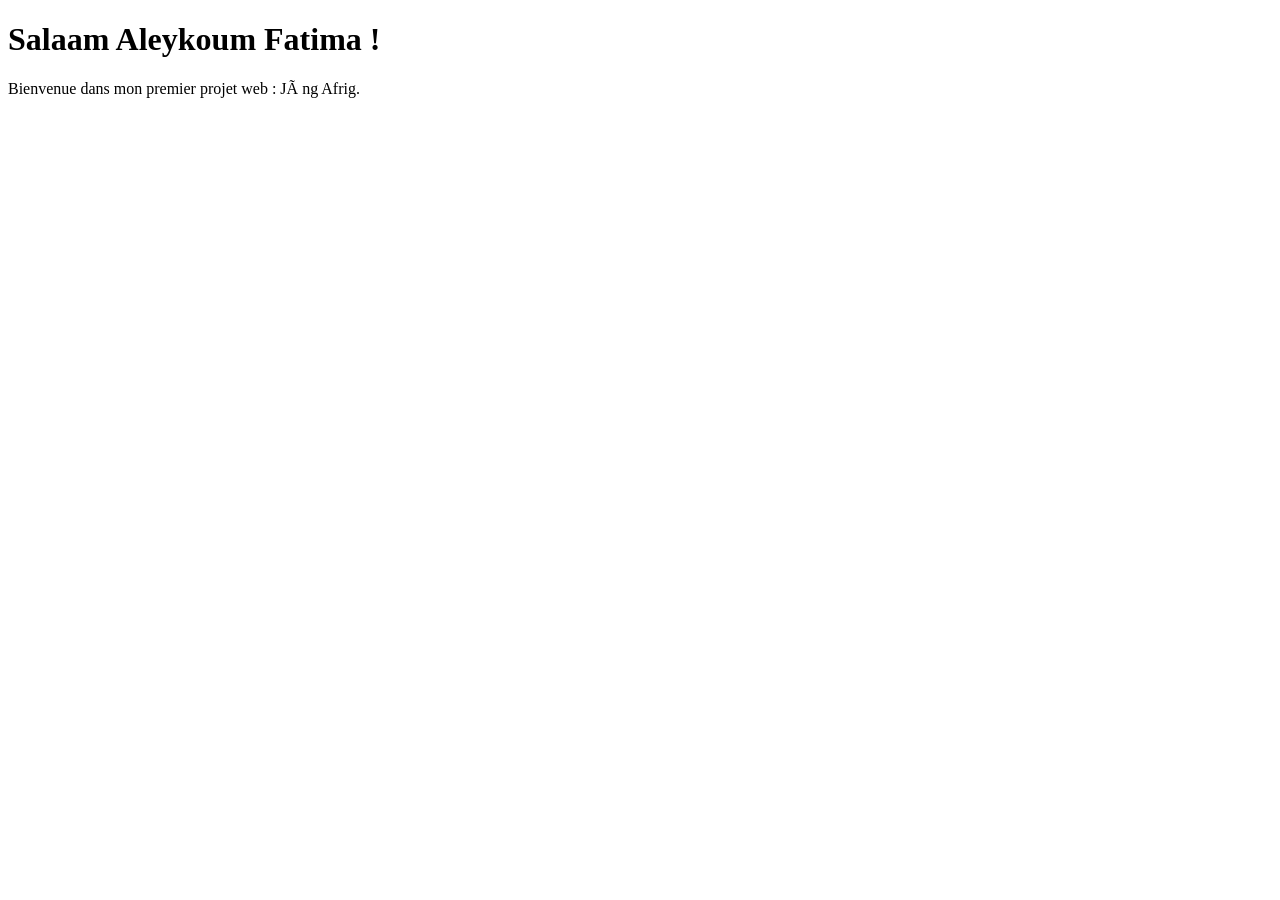
==== index.html @ d3136662 "v0 : premier setup avec hello world" ====
<!DOCTYPE html>
<html lang="fr">
<head>
<meta charset="UTF -8">
<title >Salaam Aleykoum Fatima</title >
</head>
<body>
<h1>Salaam Aleykoum Fatima !</h1>
<p>Bienvenue dans mon premier projet web : Jàng Afrig.</p>
</body>
</html>
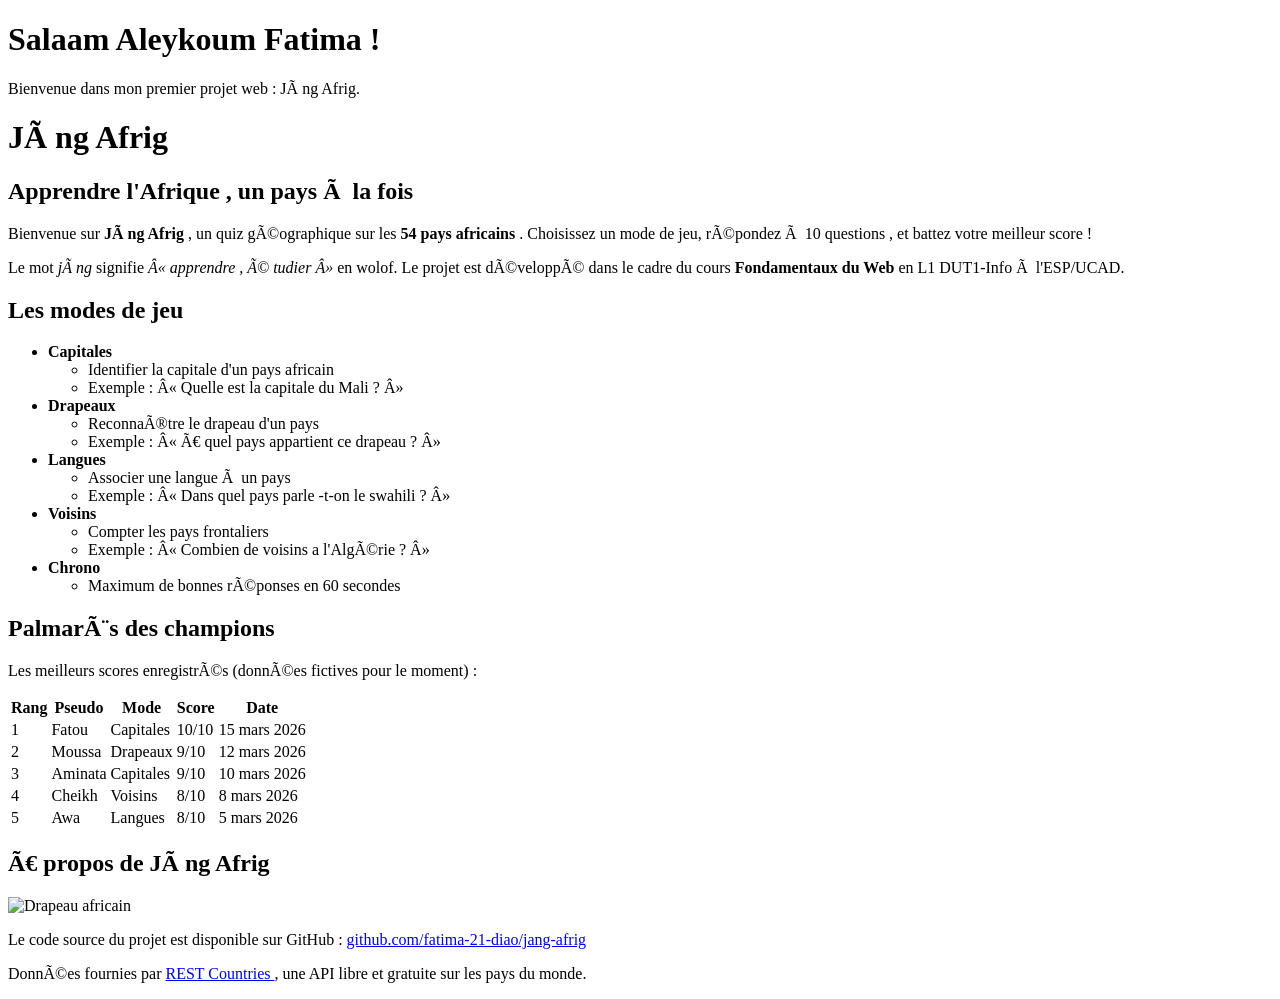
==== commit 7724bd8e: "v1" ====
--- a/index.html
+++ b/index.html
@@ -8,4 +8,127 @@
 <h1>Salaam Aleykoum Fatima !</h1>
 <p>Bienvenue dans mon premier projet web : Jàng Afrig.</p>
 </body>
+</html>
+<!DOCTYPE html>
+<html lang="fr">
+<head>
+<meta charset="UTF -8">
+<title >Jàng Afrig </title >
+</head>
+<body>
+    <h1>Jàng Afrig </h1>
+<h2>Apprendre l'Afrique , un pays à la fois </h2>
+<p>
+Bienvenue sur <strong >Jàng Afrig </strong >, un quiz géographique sur
+les
+<strong >54 pays africains </strong >. Choisissez un mode de jeu,
+répondez à
+10 questions , et battez votre meilleur score !
+</p>
+<p>
+    Le mot <em>jàng</em> signifie <em>«&nbsp;apprendre , é
+tudier&nbsp;»</em>
+en wolof. Le projet est développé dans le cadre du cours
+<strong >Fondamentaux du Web </strong > en L1 DUT1-Info à l'ESP/UCAD.
+</p>
+<h2>Les modes de jeu </h2>
+<ul>
+<li>
+<strong >Capitales </strong >
+<ul>
+<li>Identifier la capitale d'un pays africain </li>
+<li>Exemple : « Quelle est la capitale du Mali ? »</li>
+</ul>
+</li>
+<li>
+<strong >Drapeaux </strong >
+<ul>
+<li>Reconnaître le drapeau d'un pays </li>
+<li>Exemple : « À quel pays appartient ce drapeau ? »</li>
+</ul>
+</li>
+<li>
+<strong >Langues </strong >
+<ul>
+<li>Associer une langue à un pays </li>
+<li>Exemple : « Dans quel pays parle -t-on le swahili ? »</li>
+</ul>
+</li>
+<li>
+<strong >Voisins </strong >
+<ul>
+<li>Compter les pays frontaliers </li>
+<li>Exemple : « Combien de voisins a l'Algérie ? »</li>
+</ul>
+</li>
+<li>
+<strong >Chrono </strong >
+<ul>
+<li>Maximum de bonnes réponses en 60 secondes </li>
+</ul>
+</li>
+</ul>
+<h2>Palmarès des champions </h2>
+<p>Les meilleurs scores enregistrés (données fictives pour le moment)
+:</p>
+<table >
+<tr>
+<th>Rang </th>
+<th>Pseudo </th>
+<th>Mode </th>
+<th>Score </th>
+<th>Date </th>
+</tr>
+<tr>
+<td>1</td>
+<td>Fatou </td>
+<td>Capitales </td>
+<td>10/10</td>
+<td>15 mars 2026</td>
+</tr>
+<tr>
+<td>2</td>
+<td>Moussa </td>
+<td>Drapeaux </td>
+<td>9/10</td>
+<td>12 mars 2026</td>
+</tr>
+<tr>
+<td>3</td>
+<td>Aminata </td>
+<td>Capitales </td>
+<td>9/10</td>
+<td>10 mars 2026</td>
+</tr>
+<tr>
+<td>4</td>
+<td>Cheikh </td>
+<td>Voisins </td>
+<td>8/10</td>
+<td>8 mars 2026</td>
+</tr>
+<tr>
+<td>5</td>
+<td>Awa </td>
+<td>Langues </td>
+<td>8/10</td>
+<td>5 mars 2026</td>
+</tr>
+</table >
+<h2>À propos de Jàng Afrig </h2>
+<p>
+<img src="images/drapeau.png" alt="Drapeau africain" width="200">
+</p>
+<p>
+Le code source du projet est disponible sur GitHub :
+<a href="https://github.com/fatima-21-diao/jang-afrig">
+github.com/fatima-21-diao/jang-afrig
+</a>
+</p>
+<p>
+Données fournies par
+<a href="https://restcountries.com">REST Countries </a>,
+une API libre et gratuite sur les pays du monde.
+</p>
+</body>
 </html>
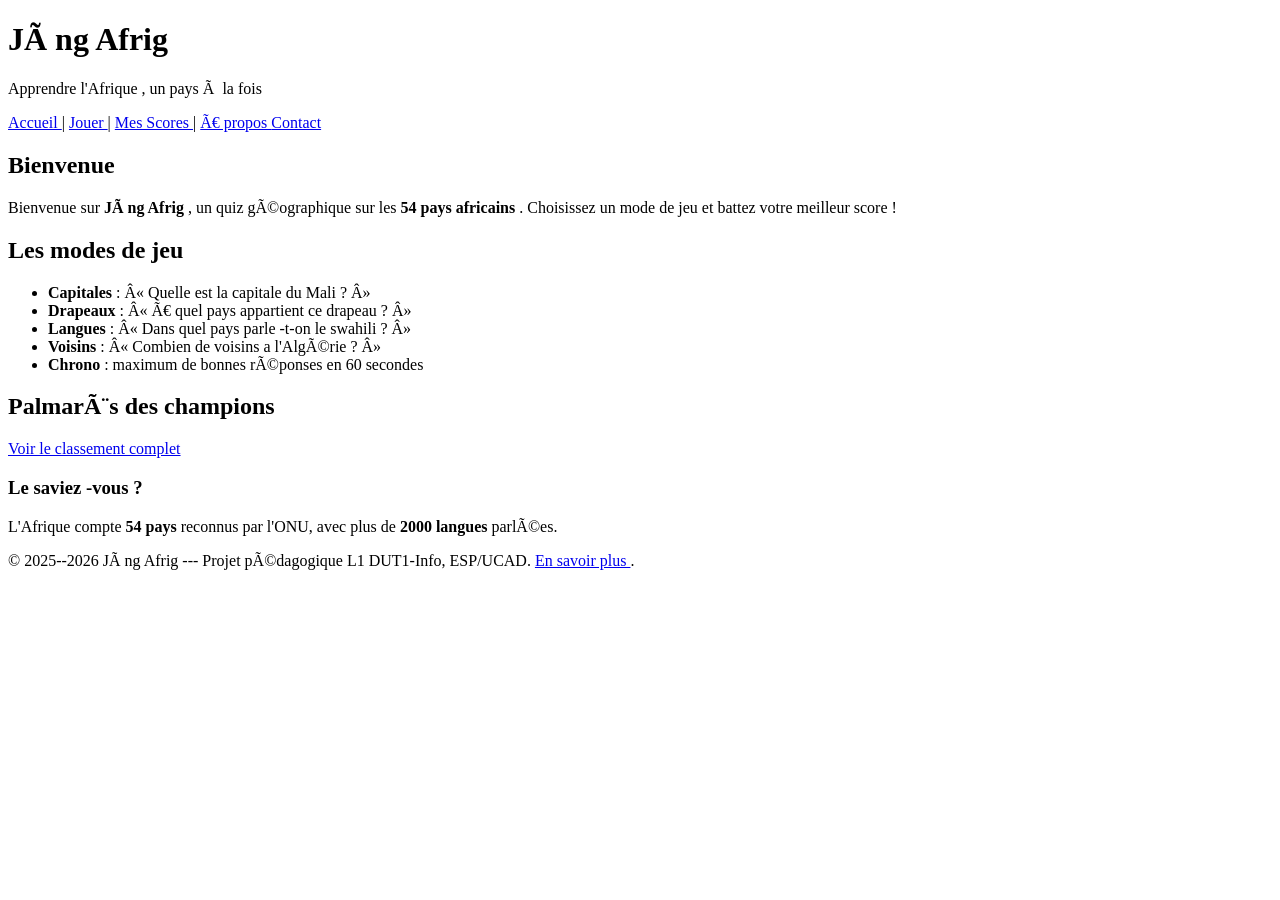
==== commit 094a48fd: "v0.2 : 5 pages HTML semantiques + formulaire" ====
--- a/index.html
+++ b/index.html
@@ -5,130 +5,61 @@
 <title >Salaam Aleykoum Fatima</title >
 </head>
 <body>
-<h1>Salaam Aleykoum Fatima !</h1>
-<p>Bienvenue dans mon premier projet web : Jàng Afrig.</p>
-</body>
-</html>
-<!DOCTYPE html>
-<html lang="fr">
-<head>
-<meta charset="UTF -8">
-<title >Jàng Afrig </title >
-</head>
-<body>
-    <h1>Jàng Afrig </h1>
-<h2>Apprendre l'Afrique , un pays à la fois </h2>
+<header >
+<h1>Jàng Afrig </h1>
+<p>Apprendre l'Afrique , un pays à la fois </p>
+</header >
+<nav>
+<a href="index.html">Accueil </a> |
+<a href="quiz.html">Jouer </a> |
+<a href="scores.html">Mes Scores </a> |
+<a href="apropos.html">À propos </a>
+<a href="contact.html">Contact</a>
+</nav>
+<main>
+<section >
+<h2>Bienvenue </h2>
 <p>
-Bienvenue sur <strong >Jàng Afrig </strong >, un quiz géographique sur
-les
-<strong >54 pays africains </strong >. Choisissez un mode de jeu,
-répondez à
-10 questions , et battez votre meilleur score !
+Bienvenue sur <strong >Jàng Afrig </strong >, un quiz
+géographique sur les
+<strong >54 pays africains </strong >. Choisissez un mode de
+jeu et battez
+votre meilleur score !
 </p>
-<p>
-    Le mot <em>jàng</em> signifie <em>«&nbsp;apprendre , é
-tudier&nbsp;»</em>
-en wolof. Le projet est développé dans le cadre du cours
-<strong >Fondamentaux du Web </strong > en L1 DUT1-Info à l'ESP/UCAD.
-</p>
+</section >
+<section >
 <h2>Les modes de jeu </h2>
 <ul>
-<li>
-<strong >Capitales </strong >
-<ul>
-<li>Identifier la capitale d'un pays africain </li>
-<li>Exemple : « Quelle est la capitale du Mali ? »</li>
+<li><strong >Capitales </strong > : « Quelle est la capitale
+du Mali ? »</li>
+<li><strong >Drapeaux </strong > : « À quel pays appartient
+ce drapeau ? »</li>
+<li><strong >Langues </strong > : « Dans quel pays
+parle -t-on le swahili ? »</li>
+<li><strong >Voisins </strong > : « Combien de voisins a
+l'Algérie ? »</li>
+<li><strong >Chrono </strong > : maximum de bonnes réponses
+en 60 secondes </li>
 </ul>
-</li>
-<li>
-<strong >Drapeaux </strong >
-<ul>
-<li>Reconnaître le drapeau d'un pays </li>
-<li>Exemple : « À quel pays appartient ce drapeau ? »</li>
-</ul>
-</li>
-<li>
-<strong >Langues </strong >
-<ul>
-<li>Associer une langue à un pays </li>
-<li>Exemple : « Dans quel pays parle -t-on le swahili ? »</li>
-</ul>
-</li>
-<li>
-<strong >Voisins </strong >
-<ul>
-<li>Compter les pays frontaliers </li>
-<li>Exemple : « Combien de voisins a l'Algérie ? »</li>
-</ul>
-</li>
-<li>
-<strong >Chrono </strong >
-<ul>
-<li>Maximum de bonnes réponses en 60 secondes </li>
-</ul>
-</li>
-</ul>
+</section >
+<section >
 <h2>Palmarès des champions </h2>
-<p>Les meilleurs scores enregistrés (données fictives pour le moment)
-:</p>
-<table >
-<tr>
-<th>Rang </th>
-<th>Pseudo </th>
-<th>Mode </th>
-<th>Score </th>
-<th>Date </th>
-</tr>
-<tr>
-<td>1</td>
-<td>Fatou </td>
-<td>Capitales </td>
-<td>10/10</td>
-<td>15 mars 2026</td>
-</tr>
-<tr>
-<td>2</td>
-<td>Moussa </td>
-<td>Drapeaux </td>
-<td>9/10</td>
-<td>12 mars 2026</td>
-</tr>
-<tr>
-<td>3</td>
-<td>Aminata </td>
-<td>Capitales </td>
-<td>9/10</td>
-<td>10 mars 2026</td>
-</tr>
-<tr>
-<td>4</td>
-<td>Cheikh </td>
-<td>Voisins </td>
-<td>8/10</td>
-<td>8 mars 2026</td>
-</tr>
-<tr>
-<td>5</td>
-<td>Awa </td>
-<td>Langues </td>
-<td>8/10</td>
-<td>5 mars 2026</td>
-</tr>
-</table >
-<h2>À propos de Jàng Afrig </h2>
+<p><a href="scores.html">Voir le classement complet </a></p>
+</section >
+</main>
+<aside >
+<h3>Le saviez -vous ?</h3>
 <p>
-<img src="images/drapeau.png" alt="Drapeau africain" width="200">
+L'Afrique compte <strong >54 pays </strong > reconnus par l'ONU,
+avec plus de <strong >2000 langues </strong > parlées.
 </p>
+</aside >
+<footer >
 <p>
-Le code source du projet est disponible sur GitHub :
-<a href="https://github.com/fatima-21-diao/jang-afrig">
-github.com/fatima-21-diao/jang-afrig
-</a>
+&copy; 2025--2026 Jàng Afrig --- Projet pédagogique L1
+DUT1-Info, ESP/UCAD.
+<a href="apropos.html">En savoir plus </a>.
 </p>
-<p>
-Données fournies par
-<a href="https://restcountries.com">REST Countries </a>,
-une API libre et gratuite sur les pays du monde.
-</p>
+</footer >
 </body>
 </html>
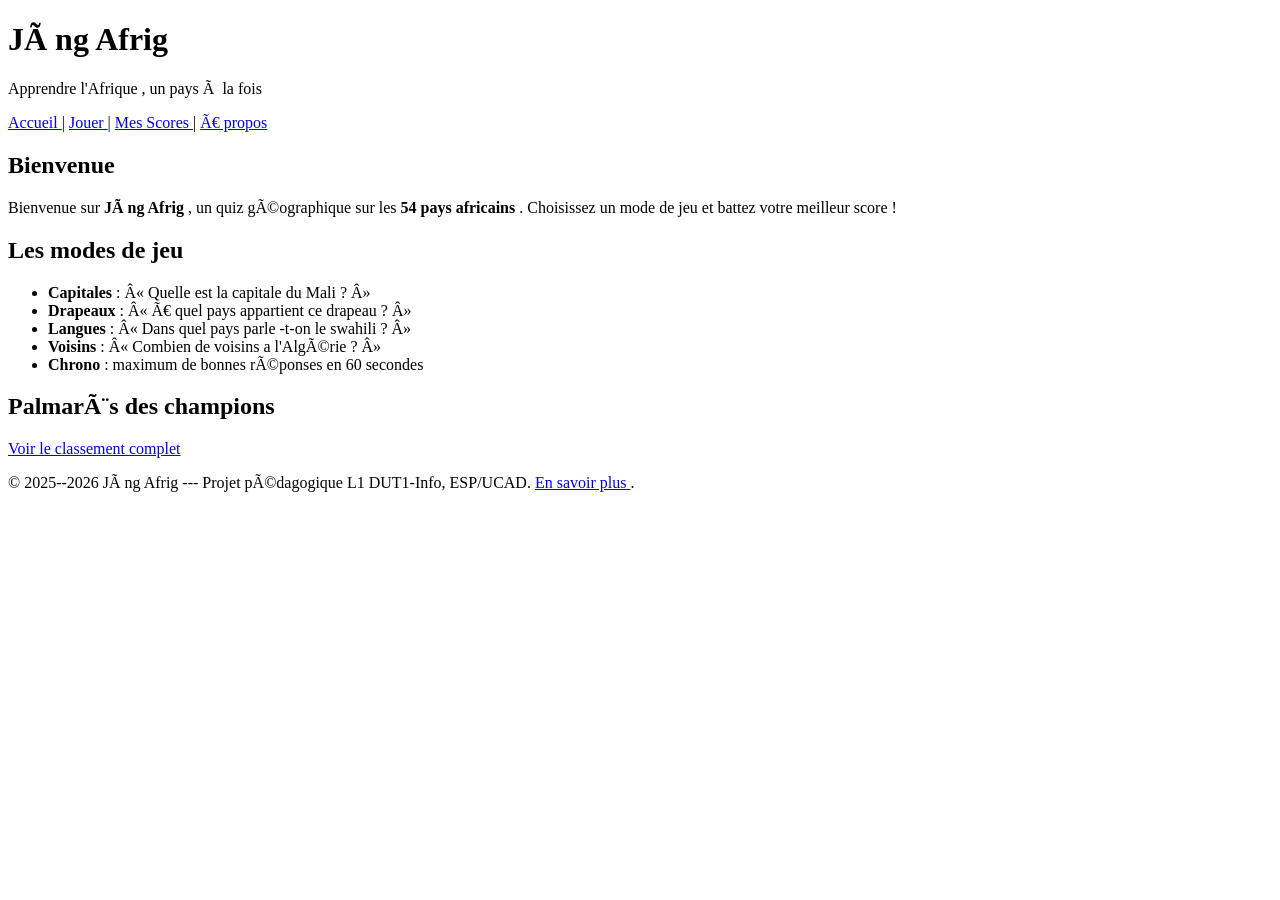
==== commit c13394bc: "v0.2 : 5 pages HTML semantiques + formulaire" ====
--- a/index.html
+++ b/index.html
@@ -14,7 +14,6 @@
 <a href="quiz.html">Jouer </a> |
 <a href="scores.html">Mes Scores </a> |
 <a href="apropos.html">À propos </a>
-<a href="contact.html">Contact</a>
 </nav>
 <main>
 <section >
@@ -47,13 +46,6 @@
 <p><a href="scores.html">Voir le classement complet </a></p>
 </section >
 </main>
-<aside >
-<h3>Le saviez -vous ?</h3>
-<p>
-L'Afrique compte <strong >54 pays </strong > reconnus par l'ONU,
-avec plus de <strong >2000 langues </strong > parlées.
-</p>
-</aside >
 <footer >
 <p>
 &copy; 2025--2026 Jàng Afrig --- Projet pédagogique L1
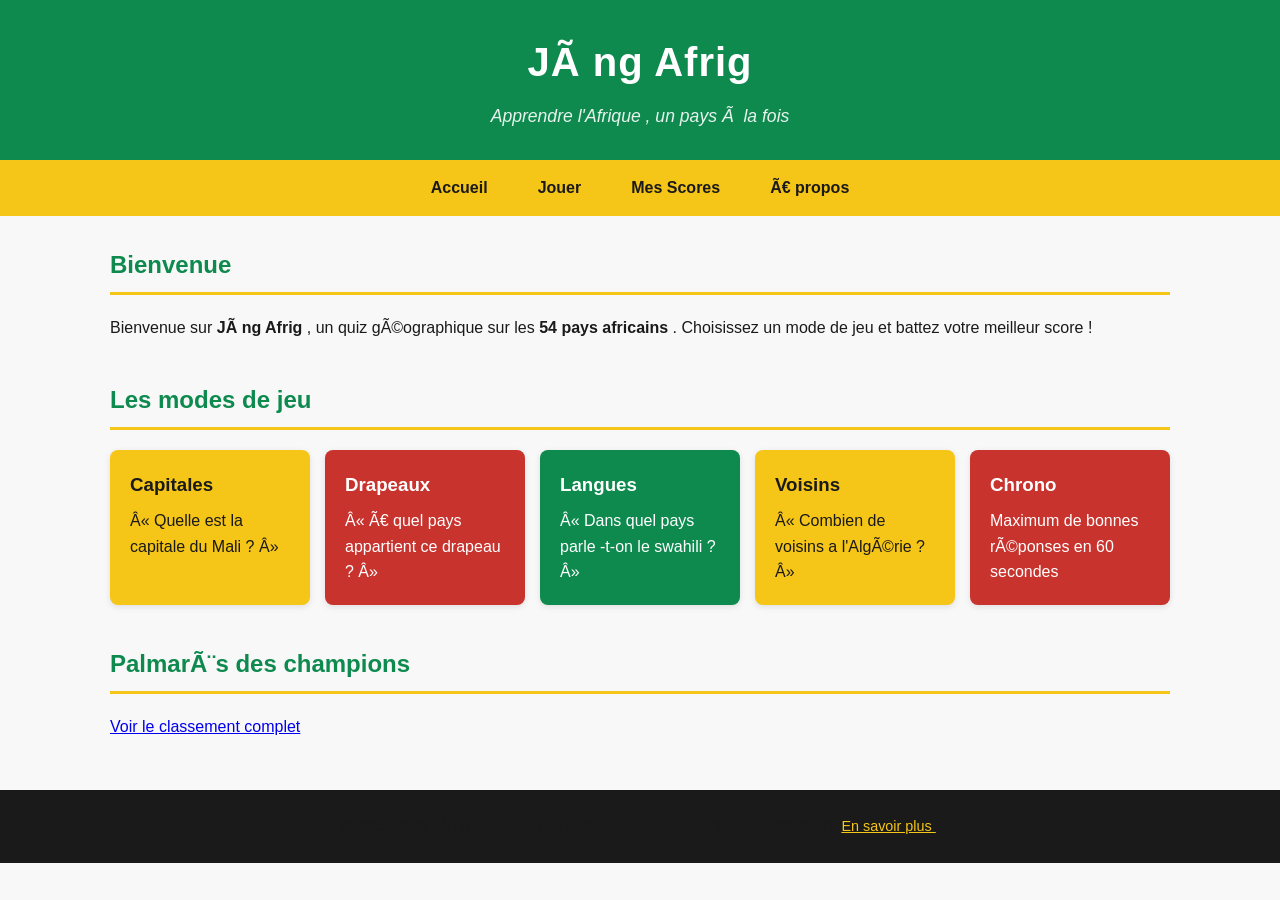
==== commit f255d0c0: "v0.3 : CSS panafricain + Google Fonts" ====
--- a/index.html
+++ b/index.html
@@ -3,6 +3,11 @@
 <head>
 <meta charset="UTF -8">
 <title >Salaam Aleykoum Fatima</title >
+<link rel="preconnect" href="https://fonts.googleapis.com">
+<link rel="preconnect" href="https://fonts.gstatic.com" crossorigin >
+<link href="https://fonts.googleapis.com/css2?family=Poppins:wght@400;600&family=Montserrat:wght@600;700&display=swap"
+rel="stylesheet">
+<link rel="stylesheet" href="style.css">
 </head>
 <body>
 <header >
@@ -10,9 +15,9 @@
 <p>Apprendre l'Afrique , un pays à la fois </p>
 </header >
 <nav>
-<a href="index.html">Accueil </a> |
-<a href="quiz.html">Jouer </a> |
-<a href="scores.html">Mes Scores </a> |
+<a href="index.html">Accueil </a> 
+<a href="quiz.html">Jouer </a> 
+<a href="scores.html">Mes Scores </a> 
 <a href="apropos.html">À propos </a>
 </nav>
 <main>
@@ -28,18 +33,28 @@
 </section >
 <section >
 <h2>Les modes de jeu </h2>
-<ul>
-<li><strong >Capitales </strong > : « Quelle est la capitale
-du Mali ? »</li>
-<li><strong >Drapeaux </strong > : « À quel pays appartient
-ce drapeau ? »</li>
-<li><strong >Langues </strong > : « Dans quel pays
-parle -t-on le swahili ? »</li>
-<li><strong >Voisins </strong > : « Combien de voisins a
-l'Algérie ? »</li>
-<li><strong >Chrono </strong > : maximum de bonnes réponses
-en 60 secondes </li>
-</ul>
+<div class="modes-grille">
+<div class="carte-mode carte-jaune">
+<h3>Capitales </h3>
+<p>« Quelle est la capitale du Mali ? »</p>
+</div>
+<div class="carte-mode carte-rouge">
+<h3>Drapeaux </h3>
+<p>« À quel pays appartient ce drapeau ? »</p>
+</div>
+<div class="carte-mode carte-vert">
+<h3>Langues </h3>
+<p>« Dans quel pays parle -t-on le swahili ? »</p>
+</div>
+<div class="carte-mode carte-jaune">
+<h3>Voisins </h3>
+<p>« Combien de voisins a l'Algérie ? »</p>
+</div>
+<div class="carte-mode carte-rouge">
+<h3>Chrono </h3>
+<p>Maximum de bonnes réponses en 60 secondes </p>
+</div>
+</div>
 </section >
 <section >
 <h2>Palmarès des champions </h2>
--- a/style.css
+++ b/style.css
@@ -0,0 +1,171 @@
+/* ===== Reset minimal ===== */
+* {
+box-sizing: border-box;
+margin: 0;
+padding: 0;
+}
+body {
+font-family: sans-serif;
+line-height: 1.6;
+color: #1A1A1A;
+background-color: #F8F8F8;
+}
+/* ===== Palette panafricaine ===== */
+:root {
+--vert: #0E8A4F;
+--jaune: #F5C518;
+--rouge: #C8332E;
+--noir: #1A1A1A;
+--blanc-casse: #F8F8F8;
+}
+body {
+font-family: 'Poppins ', sans-serif;
+line-height: 1.6;
+color: var(--noir);
+background-color: var(--blanc -casse);
+}
+h1, h2, h3 {
+font-family: 'Montserrat ', sans-serif;
+font-weight: 700;
+}
+/* ===== Header ===== */
+header {
+background-color: var(--vert);
+color: white;
+padding: 30px 20px;
+text-align: center;
+}
+header h1 {
+font-size: 2.5rem;
+margin-bottom: 8px;
+letter-spacing: 1px;
+}
+header p {
+font-size: 1.1rem;
+opacity: 0.9;
+font-style: italic;
+}
+/* ===== Navigation ===== */
+nav {
+background-color: var(--jaune);
+padding: 0;
+display: flex;
+justify-content: center;
+flex-wrap: wrap;
+}
+nav a {
+color: var(--noir);
+text-decoration: none;
+font-weight: 600;
+padding: 15px 25px;
+transition: background -color 0.2s;
+}
+nav a:hover {
+background-color: var(--vert);
+color:white;
+}
+/* ===== Section principale ===== */
+main {
+max-width: 1100px;
+margin: 30px auto;
+padding: 0 20px;
+}
+main section {
+margin-bottom: 40px;
+}
+main h2 {
+color: var(--vert);
+border-bottom: 3px solid var(--jaune);
+padding-bottom: 8px;
+margin-bottom: 20px;
+}
+/* ===== Grille de cartes (Flexbox) ===== */
+.modes-grille {
+display: flex;
+flex-wrap: wrap;
+gap: 15px;
+}
+.carte-mode {
+flex: 1 1 200px;
+padding: 20px;
+border-radius: 8px;
+color: var(--noir);
+box-shadow: 0 2px 6px rgba(0, 0, 0, 0.1);
+}
+.carte-mode h3 {
+margin-bottom: 8px;
+}
+.carte-jaune { background-color: var(--jaune); } 
+.carte-rouge { background-color: var(--rouge); color: white; }
+.carte-vert { background-color: var(--vert); color: white; }
+/* ===== Boutons ===== */
+.btn {
+display: inline -block;
+padding: 12px 28px;
+font-size: 1rem;
+font-weight: 600;
+border: none;
+border-radius: 6px;
+cursor: pointer;
+text-decoration: none;
+transition: background -color 0.2s, transform 0.1s;
+}
+.btn-primary {
+background-color: var(--vert);
+color: white;
+}
+.btn-primary:hover {
+background-color: #0a6e3f; /* vert plus foncé */
+}
+.btn-primary:active {
+transform: scale(0.97);
+}
+.btn-secondary {
+background-color: var(--blanc -casse);
+color: var(--noir);
+border: 2px solid var(--noir);
+}
+.btn-secondary:hover {
+background-color: var(--noir);
+color: white;
+}
+/* ===== Tableaux ===== */
+table {
+width: 100%;
+border-collapse: collapse;
+margin-top: 15px;
+box-shadow: 0 2px 6px rgba(0, 0, 0, 0.05);
+}
+th {
+background-color: var(--vert);
+color: white;
+padding: 12px;
+text-align: left;
+}
+td {
+padding: 10px 12px;
+border-bottom: 1px solid #e0e0e0;
+}
+/* Lignes alternées (zébrures) */
+tr:nth-child(even) td {
+background-color: rgba(245, 197, 24, 0.08);
+}
+tr:hover td {
+background-color: rgba(14, 138, 79, 0.1);
+}
+/* ===== Footer ===== */
+footer {
+background-color: var(--noir);
+color: var(--blanc -casse);
+padding: 25px 20px;
+text-align: center;
+margin-top: 50px;
+font-size: 0.9rem;
+}
+footer a {
+color: var(--jaune);
+text-decoration: underline;
+}
+footer a:hover {
+color: white;
+}
